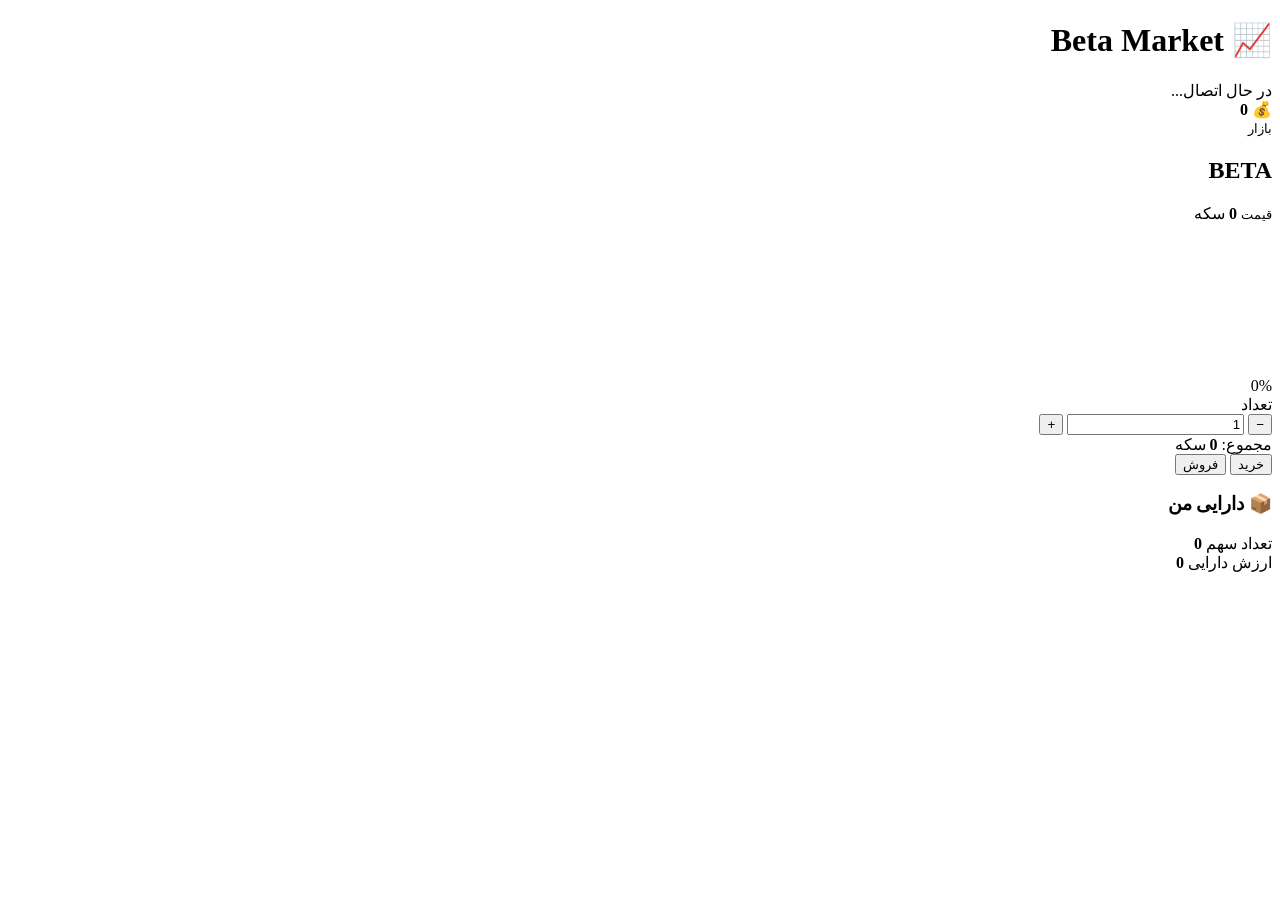
==== miniapp/index.html @ 1307c51a "Create miniapp/index.html" ====
<!DOCTYPE html>
<html lang="fa" dir="rtl">
<head>
    <meta charset="UTF-8">
    <meta
        name="viewport"
        content="width=device-width, initial-scale=1.0, maximum-scale=1.0, user-scalable=no"
    >

    <title>Beta Market</title>

    <link rel="stylesheet" href="style.css">

    <script src="https://telegram.org/js/telegram-web-app.js"></script>
</head>

<body>

<div class="app">

    <!-- HEADER -->
    <header>
        <div>
            <h1>📈 Beta Market</h1>
            <span id="status">در حال اتصال...</span>
        </div>

        <div class="wallet">
            <span>💰</span>
            <b id="coins">0</b>
        </div>
    </header>


    <!-- MARKET CARD -->
    <section class="market-card">

        <div class="market-top">

            <div>
                <small>بازار</small>
                <h2 id="stockName">BETA</h2>
            </div>

            <div class="price-box">
                <small>قیمت</small>
                <strong id="price">0</strong>
                <span>سکه</span>
            </div>

        </div>


        <!-- CHART -->
        <div class="chart-wrapper">
            <canvas id="chart"></canvas>
        </div>


        <div class="change" id="change">
            0%
        </div>

    </section>


    <!-- BUY / SELL -->
    <section class="trade-card">

        <label>
            تعداد
        </label>

        <div class="amount-row">

            <button onclick="changeAmount(-1)">−</button>

            <input
                id="amount"
                type="number"
                value="1"
                min="1"
            >

            <button onclick="changeAmount(1)">+</button>

        </div>


        <div class="total">
            مجموع:
            <b id="total">0</b>
            سکه
        </div>


        <div class="buttons">

            <button
                class="buy"
                onclick="buyStock()"
            >
                خرید
            </button>

            <button
                class="sell"
                onclick="sellStock()"
            >
                فروش
            </button>

        </div>

    </section>


    <!-- PORTFOLIO -->
    <section class="portfolio">

        <h3>📦 دارایی من</h3>

        <div class="portfolio-row">

            <span>تعداد سهم</span>

            <b id="shares">
                0
            </b>

        </div>

        <div class="portfolio-row">

            <span>ارزش دارایی</span>

            <b id="assetValue">
                0
            </b>

        </div>

    </section>


    <!-- ADMIN -->
    <section
        id="adminPanel"
        class="admin"
        style="display:none;"
    >

        <h3>👑 کنترل بازار</h3>


        <label>
            قیمت جدید
        </label>

        <input
            id="adminPrice"
            type="number"
            min="1"
            placeholder="مثلاً 1500"
        >

        <button onclick="setPrice()">
            تغییر قیمت
        </button>


        <hr>


        <label>
            حداقل تغییر درصدی
        </label>

        <input
            id="minChange"
            type="number"
            value="-10"
        >


        <label>
            حداکثر تغییر درصدی
        </label>

        <input
            id="maxChange"
            type="number"
            value="10"
        >


        <button onclick="setRandomSettings()">
            ذخیره تنظیمات رندوم
        </button>


        <button
            class="random-btn"
            onclick="randomUpdate()"
        >
            🎲 تغییر تصادفی قیمت
        </button>

    </section>

</div>


<div
    id="toast"
    class="toast"
></div>


<script src="app.js"></script>

</body>
</html>
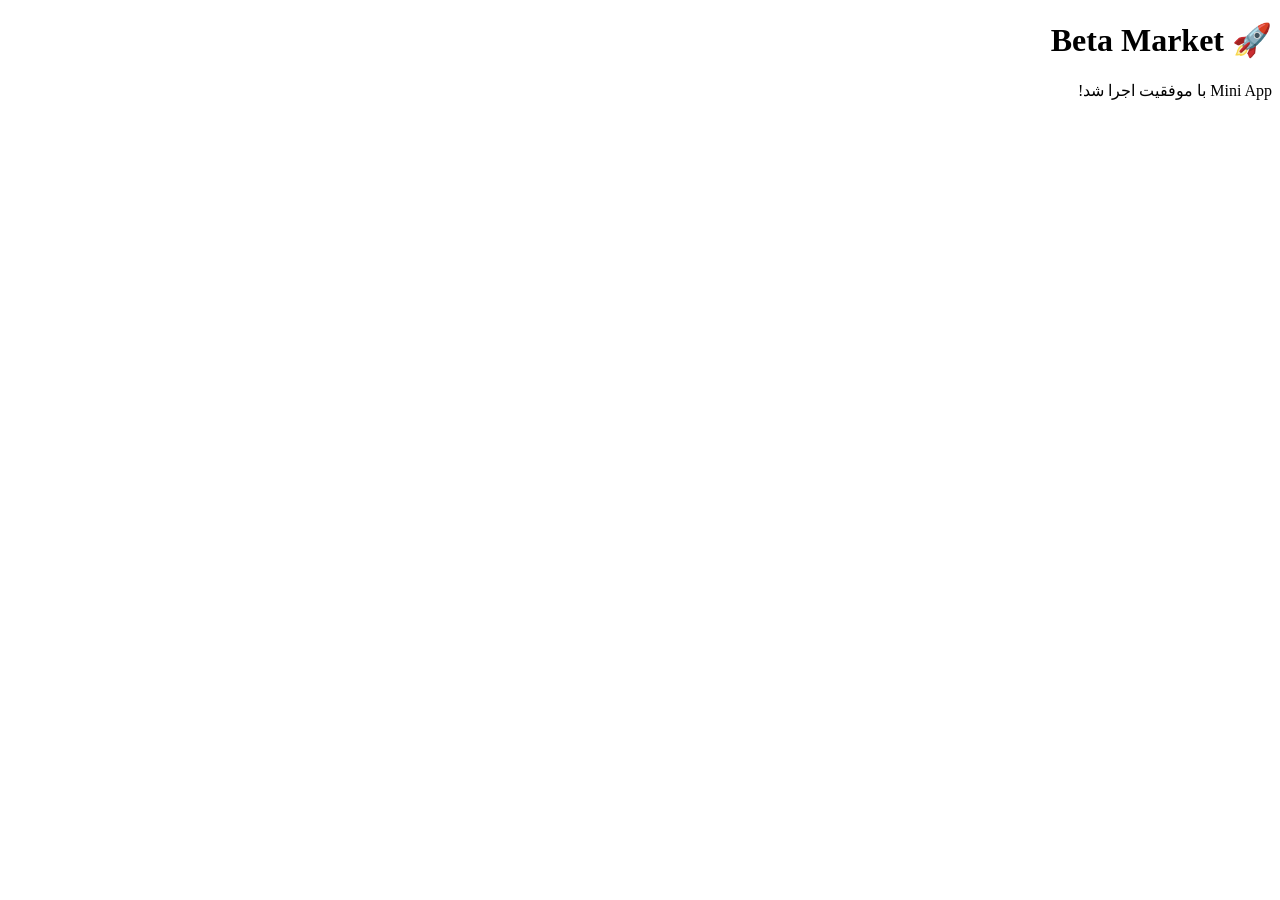
==== commit 0a130471: "Update index.html" ====
--- a/miniapp/index.html
+++ b/miniapp/index.html
@@ -2,222 +2,11 @@
 <html lang="fa" dir="rtl">
 <head>
     <meta charset="UTF-8">
-    <meta
-        name="viewport"
-        content="width=device-width, initial-scale=1.0, maximum-scale=1.0, user-scalable=no"
-    >
-
+    <meta name="viewport" content="width=device-width, initial-scale=1.0">
     <title>Beta Market</title>
-
-    <link rel="stylesheet" href="style.css">
-
-    <script src="https://telegram.org/js/telegram-web-app.js"></script>
 </head>
-
 <body>
-
-<div class="app">
-
-    <!-- HEADER -->
-    <header>
-        <div>
-            <h1>📈 Beta Market</h1>
-            <span id="status">در حال اتصال...</span>
-        </div>
-
-        <div class="wallet">
-            <span>💰</span>
-            <b id="coins">0</b>
-        </div>
-    </header>
-
-
-    <!-- MARKET CARD -->
-    <section class="market-card">
-
-        <div class="market-top">
-
-            <div>
-                <small>بازار</small>
-                <h2 id="stockName">BETA</h2>
-            </div>
-
-            <div class="price-box">
-                <small>قیمت</small>
-                <strong id="price">0</strong>
-                <span>سکه</span>
-            </div>
-
-        </div>
-
-
-        <!-- CHART -->
-        <div class="chart-wrapper">
-            <canvas id="chart"></canvas>
-        </div>
-
-
-        <div class="change" id="change">
-            0%
-        </div>
-
-    </section>
-
-
-    <!-- BUY / SELL -->
-    <section class="trade-card">
-
-        <label>
-            تعداد
-        </label>
-
-        <div class="amount-row">
-
-            <button onclick="changeAmount(-1)">−</button>
-
-            <input
-                id="amount"
-                type="number"
-                value="1"
-                min="1"
-            >
-
-            <button onclick="changeAmount(1)">+</button>
-
-        </div>
-
-
-        <div class="total">
-            مجموع:
-            <b id="total">0</b>
-            سکه
-        </div>
-
-
-        <div class="buttons">
-
-            <button
-                class="buy"
-                onclick="buyStock()"
-            >
-                خرید
-            </button>
-
-            <button
-                class="sell"
-                onclick="sellStock()"
-            >
-                فروش
-            </button>
-
-        </div>
-
-    </section>
-
-
-    <!-- PORTFOLIO -->
-    <section class="portfolio">
-
-        <h3>📦 دارایی من</h3>
-
-        <div class="portfolio-row">
-
-            <span>تعداد سهم</span>
-
-            <b id="shares">
-                0
-            </b>
-
-        </div>
-
-        <div class="portfolio-row">
-
-            <span>ارزش دارایی</span>
-
-            <b id="assetValue">
-                0
-            </b>
-
-        </div>
-
-    </section>
-
-
-    <!-- ADMIN -->
-    <section
-        id="adminPanel"
-        class="admin"
-        style="display:none;"
-    >
-
-        <h3>👑 کنترل بازار</h3>
-
-
-        <label>
-            قیمت جدید
-        </label>
-
-        <input
-            id="adminPrice"
-            type="number"
-            min="1"
-            placeholder="مثلاً 1500"
-        >
-
-        <button onclick="setPrice()">
-            تغییر قیمت
-        </button>
-
-
-        <hr>
-
-
-        <label>
-            حداقل تغییر درصدی
-        </label>
-
-        <input
-            id="minChange"
-            type="number"
-            value="-10"
-        >
-
-
-        <label>
-            حداکثر تغییر درصدی
-        </label>
-
-        <input
-            id="maxChange"
-            type="number"
-            value="10"
-        >
-
-
-        <button onclick="setRandomSettings()">
-            ذخیره تنظیمات رندوم
-        </button>
-
-
-        <button
-            class="random-btn"
-            onclick="randomUpdate()"
-        >
-            🎲 تغییر تصادفی قیمت
-        </button>
-
-    </section>
-
-</div>
-
-
-<div
-    id="toast"
-    class="toast"
-></div>
-
-
-<script src="app.js"></script>
-
+    <h1>🚀 Beta Market</h1>
+    <p>Mini App با موفقیت اجرا شد!</p>
 </body>
 </html>
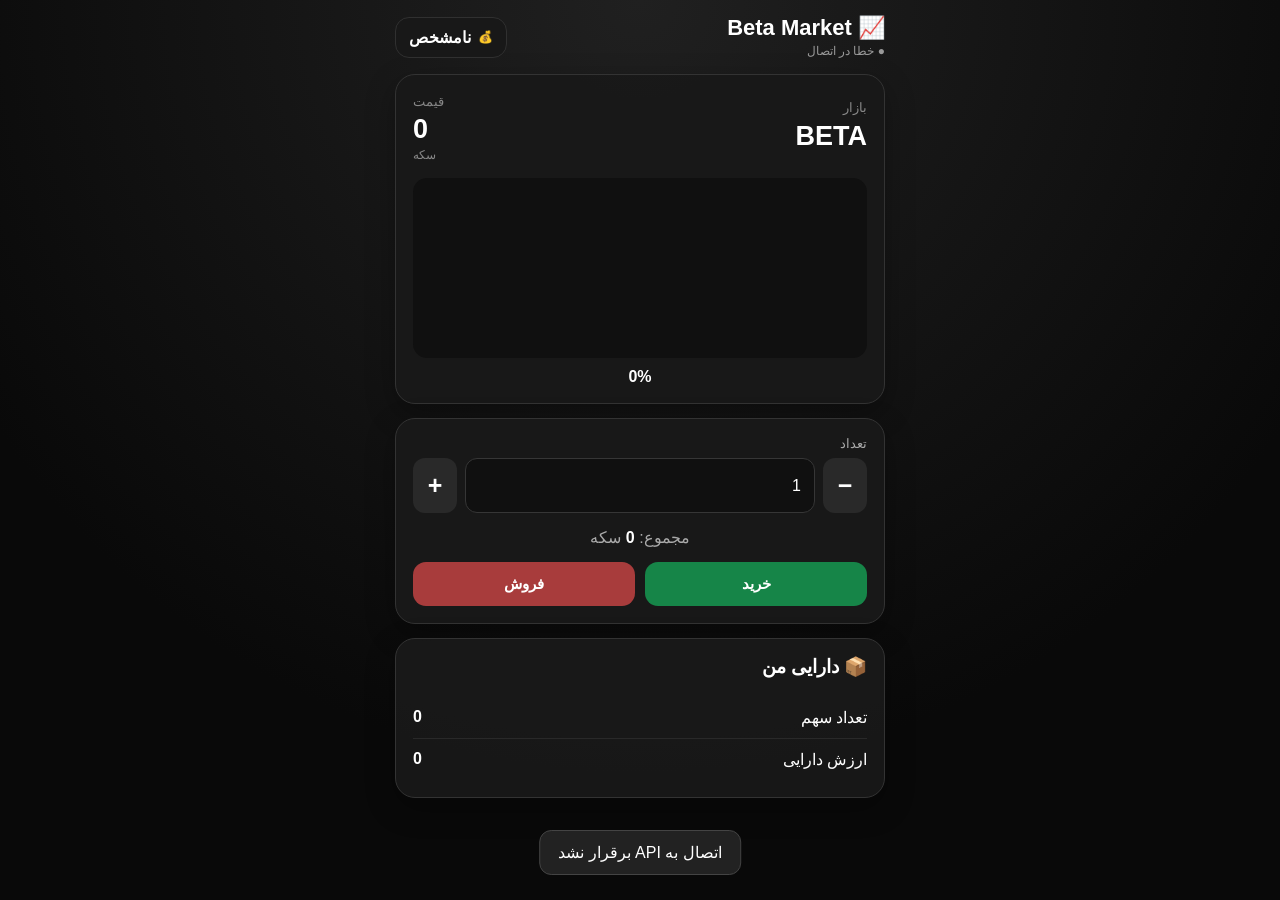
==== commit 692d28e7: "Update index.html" ====
--- a/miniapp/index.html
+++ b/miniapp/index.html
@@ -2,11 +2,222 @@
 <html lang="fa" dir="rtl">
 <head>
     <meta charset="UTF-8">
-    <meta name="viewport" content="width=device-width, initial-scale=1.0">
+    <meta
+        name="viewport"
+        content="width=device-width, initial-scale=1.0, maximum-scale=1.0, user-scalable=no"
+    >
+
     <title>Beta Market</title>
+
+    <link rel="stylesheet" href="style.css">
+
+    <script src="https://telegram.org/js/telegram-web-app.js"></script>
 </head>
+
 <body>
-    <h1>🚀 Beta Market</h1>
-    <p>Mini App با موفقیت اجرا شد!</p>
+
+<div class="app">
+
+    <!-- HEADER -->
+    <header>
+        <div>
+            <h1>📈 Beta Market</h1>
+            <span id="status">در حال اتصال...</span>
+        </div>
+
+        <div class="wallet">
+            <span>💰</span>
+            <b id="coins">0</b>
+        </div>
+    </header>
+
+
+    <!-- MARKET CARD -->
+    <section class="market-card">
+
+        <div class="market-top">
+
+            <div>
+                <small>بازار</small>
+                <h2 id="stockName">BETA</h2>
+            </div>
+
+            <div class="price-box">
+                <small>قیمت</small>
+                <strong id="price">0</strong>
+                <span>سکه</span>
+            </div>
+
+        </div>
+
+
+        <!-- CHART -->
+        <div class="chart-wrapper">
+            <canvas id="chart"></canvas>
+        </div>
+
+
+        <div class="change" id="change">
+            0%
+        </div>
+
+    </section>
+
+
+    <!-- BUY / SELL -->
+    <section class="trade-card">
+
+        <label>
+            تعداد
+        </label>
+
+        <div class="amount-row">
+
+            <button onclick="changeAmount(-1)">−</button>
+
+            <input
+                id="amount"
+                type="number"
+                value="1"
+                min="1"
+            >
+
+            <button onclick="changeAmount(1)">+</button>
+
+        </div>
+
+
+        <div class="total">
+            مجموع:
+            <b id="total">0</b>
+            سکه
+        </div>
+
+
+        <div class="buttons">
+
+            <button
+                class="buy"
+                onclick="buyStock()"
+            >
+                خرید
+            </button>
+
+            <button
+                class="sell"
+                onclick="sellStock()"
+            >
+                فروش
+            </button>
+
+        </div>
+
+    </section>
+
+
+    <!-- PORTFOLIO -->
+    <section class="portfolio">
+
+        <h3>📦 دارایی من</h3>
+
+        <div class="portfolio-row">
+
+            <span>تعداد سهم</span>
+
+            <b id="shares">
+                0
+            </b>
+
+        </div>
+
+        <div class="portfolio-row">
+
+            <span>ارزش دارایی</span>
+
+            <b id="assetValue">
+                0
+            </b>
+
+        </div>
+
+    </section>
+
+
+    <!-- ADMIN -->
+    <section
+        id="adminPanel"
+        class="admin"
+        style="display:none;"
+    >
+
+        <h3>👑 کنترل بازار</h3>
+
+
+        <label>
+            قیمت جدید
+        </label>
+
+        <input
+            id="adminPrice"
+            type="number"
+            min="1"
+            placeholder="مثلاً 1500"
+        >
+
+        <button onclick="setPrice()">
+            تغییر قیمت
+        </button>
+
+
+        <hr>
+
+
+        <label>
+            حداقل تغییر درصدی
+        </label>
+
+        <input
+            id="minChange"
+            type="number"
+            value="-10"
+        >
+
+
+        <label>
+            حداکثر تغییر درصدی
+        </label>
+
+        <input
+            id="maxChange"
+            type="number"
+            value="10"
+        >
+
+
+        <button onclick="setRandomSettings()">
+            ذخیره تنظیمات رندوم
+        </button>
+
+
+        <button
+            class="random-btn"
+            onclick="randomUpdate()"
+        >
+            🎲 تغییر تصادفی قیمت
+        </button>
+
+    </section>
+
+</div>
+
+
+<div
+    id="toast"
+    class="toast"
+></div>
+
+
+<script src="app.js"></script>
+
 </body>
 </html>
--- a/miniapp/style.css
+++ b/miniapp/style.css
@@ -0,0 +1,405 @@
+* {
+    box-sizing: border-box;
+    -webkit-tap-highlight-color: transparent;
+}
+
+body {
+    margin: 0;
+
+    background:
+        radial-gradient(
+            circle at top,
+            #202020,
+            #090909 70%
+        );
+
+    color: white;
+
+    font-family:
+        Arial,
+        Tahoma,
+        sans-serif;
+
+    min-height: 100vh;
+}
+
+
+.app {
+    width: 100%;
+    max-width: 520px;
+
+    margin: auto;
+
+    padding: 15px;
+}
+
+
+/* HEADER */
+
+header {
+    display: flex;
+
+    align-items: center;
+    justify-content: space-between;
+
+    margin-bottom: 15px;
+}
+
+
+h1 {
+    margin: 0;
+
+    font-size: 22px;
+}
+
+
+header span {
+    color: #999;
+
+    font-size: 12px;
+}
+
+
+.wallet {
+    background: #181818;
+
+    border: 1px solid #303030;
+
+    padding: 10px 13px;
+
+    border-radius: 14px;
+
+    display: flex;
+
+    gap: 7px;
+
+    align-items: center;
+}
+
+
+/* MARKET */
+
+.market-card,
+.trade-card,
+.portfolio,
+.admin {
+
+    background: rgba(25,25,25,.95);
+
+    border: 1px solid #333;
+
+    border-radius: 20px;
+
+    padding: 17px;
+
+    margin-bottom: 14px;
+
+    box-shadow:
+        0 10px 30px
+        rgba(0,0,0,.3);
+}
+
+
+.market-top {
+
+    display: flex;
+
+    justify-content: space-between;
+
+    align-items: center;
+}
+
+
+small {
+    color: #888;
+}
+
+
+h2 {
+    margin: 5px 0;
+
+    font-size: 27px;
+}
+
+
+.price-box {
+    text-align: left;
+}
+
+
+.price-box strong {
+
+    display: block;
+
+    font-size: 27px;
+
+    margin-top: 4px;
+}
+
+
+.price-box span {
+    color: #888;
+
+    font-size: 12px;
+}
+
+
+/* CHART */
+
+.chart-wrapper {
+
+    height: 180px;
+
+    margin-top: 15px;
+
+    background: #101010;
+
+    border-radius: 14px;
+
+    overflow: hidden;
+}
+
+
+canvas {
+
+    width: 100%;
+
+    height: 100%;
+}
+
+
+.change {
+
+    margin-top: 10px;
+
+    text-align: center;
+
+    font-weight: bold;
+}
+
+
+/* TRADE */
+
+label {
+
+    display: block;
+
+    margin-bottom: 7px;
+
+    color: #aaa;
+
+    font-size: 13px;
+}
+
+
+.amount-row {
+
+    display: flex;
+
+    gap: 8px;
+}
+
+
+.amount-row button {
+
+    width: 50px;
+
+    border: 0;
+
+    border-radius: 12px;
+
+    background: #292929;
+
+    color: white;
+
+    font-size: 25px;
+}
+
+
+input {
+
+    width: 100%;
+
+    border: 1px solid #363636;
+
+    background: #101010;
+
+    color: white;
+
+    padding: 13px;
+
+    border-radius: 12px;
+
+    outline: none;
+
+    font-size: 16px;
+}
+
+
+.total {
+
+    margin: 15px 0;
+
+    text-align: center;
+
+    color: #aaa;
+}
+
+
+.total b {
+    color: white;
+}
+
+
+.buttons {
+
+    display: grid;
+
+    grid-template-columns: 1fr 1fr;
+
+    gap: 10px;
+}
+
+
+button {
+
+    border: 0;
+
+    cursor: pointer;
+
+    color: white;
+
+    padding: 13px;
+
+    border-radius: 13px;
+
+    font-size: 15px;
+
+    font-weight: bold;
+
+    background: #303030;
+}
+
+
+.buy {
+    background: #168548;
+}
+
+
+.sell {
+    background: #a83c3c;
+}
+
+
+button:active {
+    transform: scale(.97);
+}
+
+
+/* PORTFOLIO */
+
+.portfolio h3,
+.admin h3 {
+
+    margin-top: 0;
+
+}
+
+
+.portfolio-row {
+
+    display: flex;
+
+    justify-content: space-between;
+
+    padding: 11px 0;
+
+    border-bottom: 1px solid #292929;
+}
+
+
+.portfolio-row:last-child {
+    border-bottom: 0;
+}
+
+
+/* ADMIN */
+
+.admin {
+
+    border-color: #755d20;
+}
+
+
+.admin input {
+
+    margin-bottom: 10px;
+}
+
+
+.admin button {
+
+    width: 100%;
+
+    margin-top: 7px;
+
+    background: #70551c;
+}
+
+
+.admin hr {
+
+    border: 0;
+
+    border-top: 1px solid #333;
+
+    margin: 18px 0;
+}
+
+
+.admin .random-btn {
+
+    background: #444;
+}
+
+
+/* TOAST */
+
+.toast {
+
+    position: fixed;
+
+    left: 50%;
+
+    bottom: 25px;
+
+    transform:
+        translateX(-50%)
+        translateY(20px);
+
+    background: #222;
+
+    border: 1px solid #444;
+
+    padding: 12px 18px;
+
+    border-radius: 12px;
+
+    opacity: 0;
+
+    pointer-events: none;
+
+    transition: .25s;
+
+    z-index: 999;
+}
+
+
+.toast.show {
+
+    opacity: 1;
+
+    transform:
+        translateX(-50%)
+        translateY(0);
+}
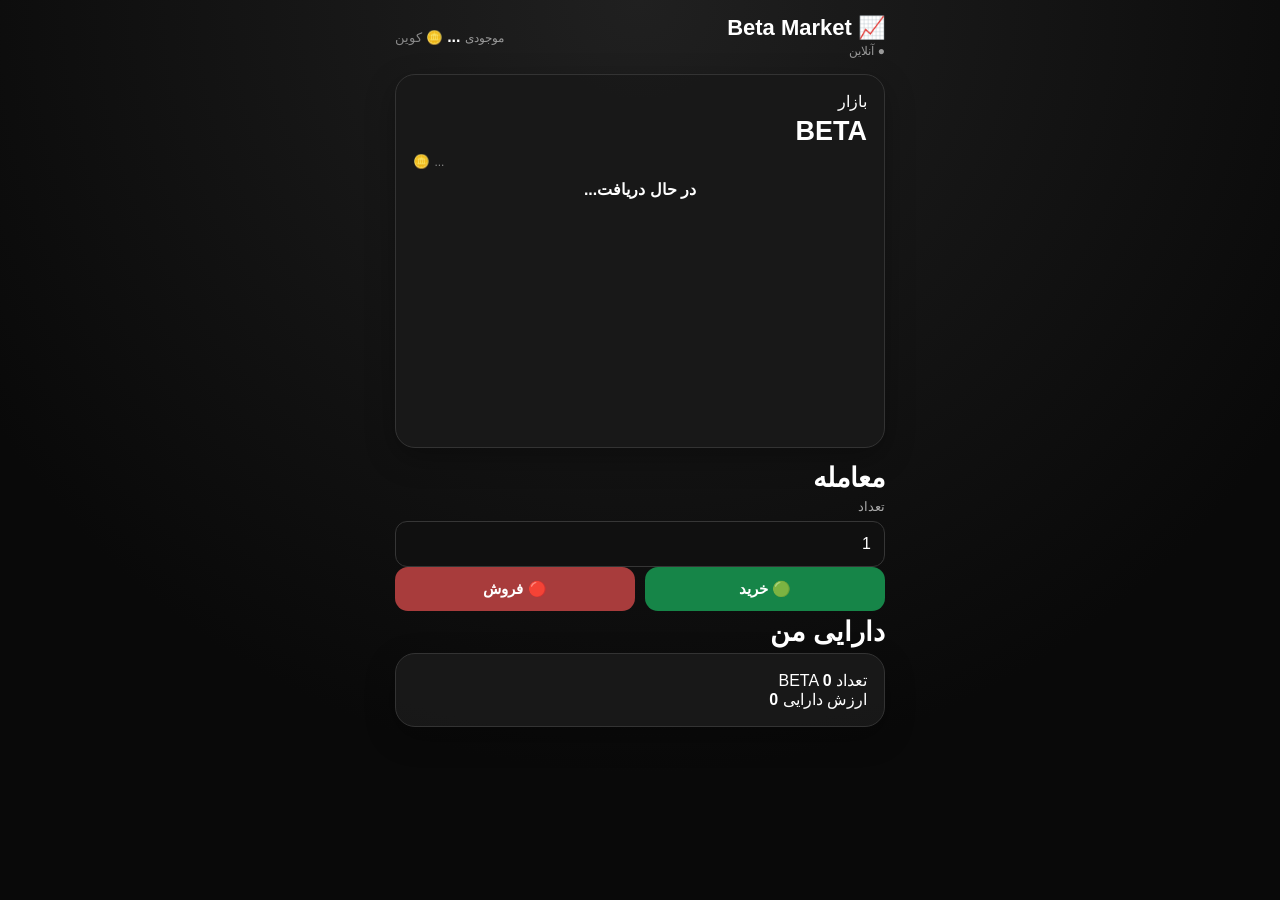
==== commit 420e9f85: "Update index.html" ====
--- a/miniapp/index.html
+++ b/miniapp/index.html
@@ -9,213 +9,173 @@
 
     <title>Beta Market</title>
 
+    <script src="https://telegram.org/js/telegram-web-app.js"></script>
+
     <link rel="stylesheet" href="style.css">
-
-    <script src="https://telegram.org/js/telegram-web-app.js"></script>
 </head>
 
 <body>
 
 <div class="app">
 
-    <!-- HEADER -->
-    <header>
+    <header class="topbar">
         <div>
             <h1>📈 Beta Market</h1>
-            <span id="status">در حال اتصال...</span>
+            <span class="status">● آنلاین</span>
         </div>
 
-        <div class="wallet">
-            <span>💰</span>
-            <b id="coins">0</b>
+        <div class="wallet-box">
+            <span>موجودی</span>
+            <strong id="wallet">...</strong>
+            <small>🪙 کوین</small>
         </div>
     </header>
 
 
-    <!-- MARKET CARD -->
-    <section class="market-card">
+    <main>
 
-        <div class="market-top">
+        <!-- MARKET -->
 
-            <div>
-                <small>بازار</small>
-                <h2 id="stockName">BETA</h2>
+        <section class="card market-card">
+
+            <div class="market-header">
+                <div>
+                    <span class="label">بازار</span>
+                    <h2 id="stockName">BETA</h2>
+                </div>
+
+                <div class="price-box">
+                    <span id="price">...</span>
+                    <small>🪙</small>
+                </div>
             </div>
 
-            <div class="price-box">
-                <small>قیمت</small>
-                <strong id="price">0</strong>
-                <span>سکه</span>
+            <div class="change" id="change">
+                در حال دریافت...
             </div>
 
-        </div>
+            <canvas id="chart"></canvas>
+
+        </section>
 
 
-        <!-- CHART -->
-        <div class="chart-wrapper">
-            <canvas id="chart"></canvas>
-        </div>
+        <!-- TRADE -->
+
+        <section class="card">
+
+            <h2>معامله</h2>
+
+            <div class="amount-box">
+                <label>تعداد</label>
+
+                <input
+                    id="amount"
+                    type="number"
+                    min="1"
+                    value="1"
+                    inputmode="numeric"
+                >
+            </div>
+
+            <div class="buttons">
+
+                <button
+                    id="buyBtn"
+                    class="buy"
+                    onclick="buyStock()"
+                >
+                    🟢 خرید
+                </button>
+
+                <button
+                    id="sellBtn"
+                    class="sell"
+                    onclick="sellStock()"
+                >
+                    🔴 فروش
+                </button>
+
+            </div>
+
+        </section>
 
 
-        <div class="change" id="change">
-            0%
-        </div>
+        <!-- PORTFOLIO -->
 
-    </section>
+        <section class="card">
+
+            <h2>دارایی من</h2>
+
+            <div class="portfolio">
+
+                <div>
+                    <span>تعداد BETA</span>
+                    <strong id="shares">0</strong>
+                </div>
+
+                <div>
+                    <span>ارزش دارایی</span>
+                    <strong id="portfolioValue">0</strong>
+                </div>
+
+            </div>
+
+        </section>
 
 
-    <!-- BUY / SELL -->
-    <section class="trade-card">
+        <!-- ADMIN -->
 
-        <label>
-            تعداد
-        </label>
+        <section
+            id="adminPanel"
+            class="card admin"
+            style="display:none;"
+        >
 
-        <div class="amount-row">
+            <h2>⚙️ پنل مدیریت</h2>
 
-            <button onclick="changeAmount(-1)">−</button>
+            <label>قیمت جدید</label>
 
             <input
-                id="amount"
+                id="adminPrice"
                 type="number"
-                value="1"
                 min="1"
             >
 
-            <button onclick="changeAmount(1)">+</button>
-
-        </div>
+            <button onclick="changePrice()">
+                تغییر قیمت
+            </button>
 
 
-        <div class="total">
-            مجموع:
-            <b id="total">0</b>
-            سکه
-        </div>
+            <hr>
 
+            <label>حداقل تغییر درصد</label>
 
-        <div class="buttons">
+            <input
+                id="minChange"
+                type="number"
+                value="-10"
+            >
 
-            <button
-                class="buy"
-                onclick="buyStock()"
+            <label>حداکثر تغییر درصد</label>
+
+            <input
+                id="maxChange"
+                type="number"
+                value="10"
             >
-                خرید
+
+            <button onclick="changeRandomSettings()">
+                ذخیره تنظیمات
             </button>
 
-            <button
-                class="sell"
-                onclick="sellStock()"
-            >
-                فروش
-            </button>
+        </section>
 
-        </div>
-
-    </section>
-
-
-    <!-- PORTFOLIO -->
-    <section class="portfolio">
-
-        <h3>📦 دارایی من</h3>
-
-        <div class="portfolio-row">
-
-            <span>تعداد سهم</span>
-
-            <b id="shares">
-                0
-            </b>
-
-        </div>
-
-        <div class="portfolio-row">
-
-            <span>ارزش دارایی</span>
-
-            <b id="assetValue">
-                0
-            </b>
-
-        </div>
-
-    </section>
-
-
-    <!-- ADMIN -->
-    <section
-        id="adminPanel"
-        class="admin"
-        style="display:none;"
-    >
-
-        <h3>👑 کنترل بازار</h3>
-
-
-        <label>
-            قیمت جدید
-        </label>
-
-        <input
-            id="adminPrice"
-            type="number"
-            min="1"
-            placeholder="مثلاً 1500"
-        >
-
-        <button onclick="setPrice()">
-            تغییر قیمت
-        </button>
-
-
-        <hr>
-
-
-        <label>
-            حداقل تغییر درصدی
-        </label>
-
-        <input
-            id="minChange"
-            type="number"
-            value="-10"
-        >
-
-
-        <label>
-            حداکثر تغییر درصدی
-        </label>
-
-        <input
-            id="maxChange"
-            type="number"
-            value="10"
-        >
-
-
-        <button onclick="setRandomSettings()">
-            ذخیره تنظیمات رندوم
-        </button>
-
-
-        <button
-            class="random-btn"
-            onclick="randomUpdate()"
-        >
-            🎲 تغییر تصادفی قیمت
-        </button>
-
-    </section>
+    </main>
 
 </div>
 
 
-<div
-    id="toast"
-    class="toast"
-></div>
-
+<div id="toast"></div>
 
 <script src="app.js"></script>
 
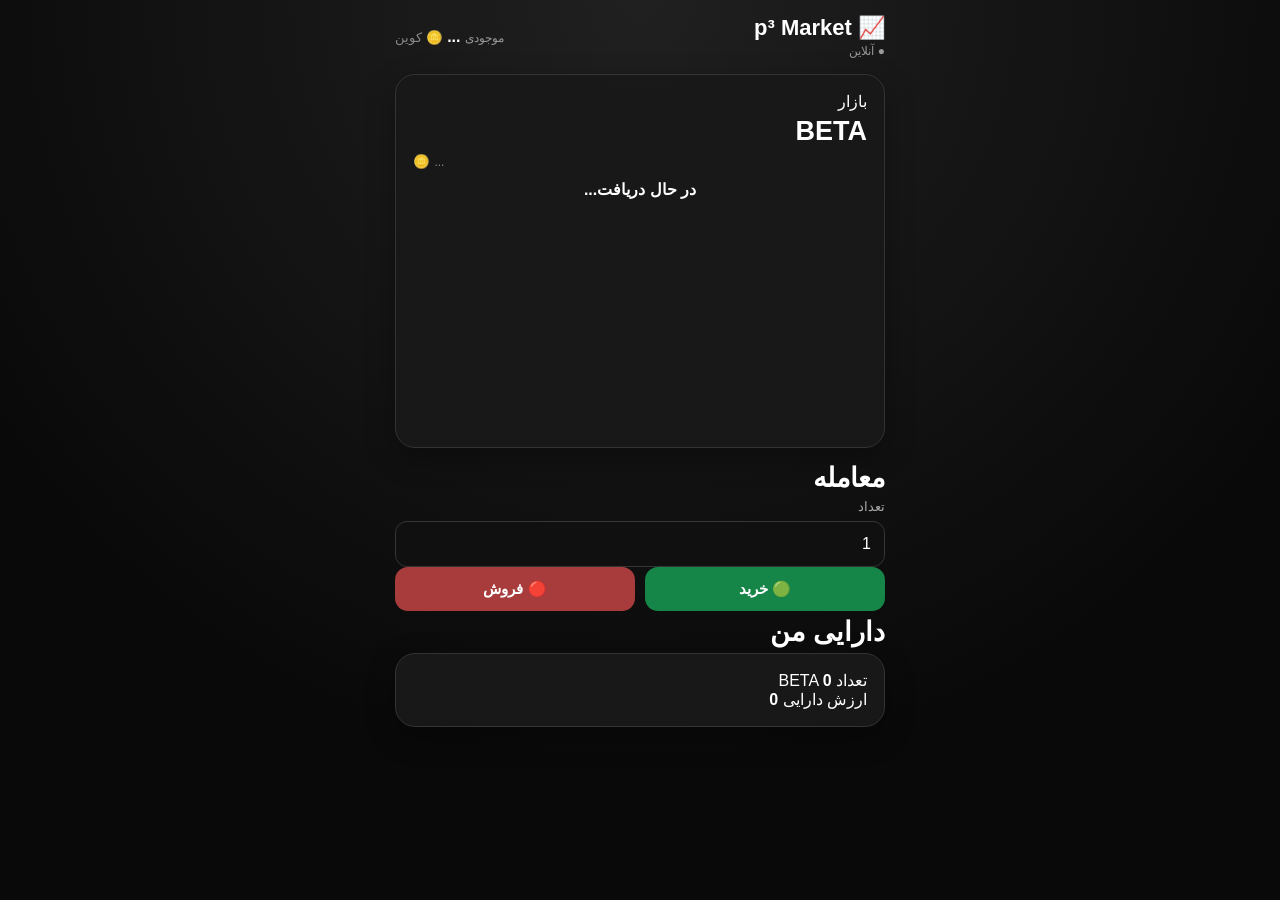
==== commit d4c4696a: "Update index.html" ====
--- a/miniapp/index.html
+++ b/miniapp/index.html
@@ -7,7 +7,7 @@
         content="width=device-width, initial-scale=1.0, maximum-scale=1.0, user-scalable=no"
     >
 
-    <title>Beta Market</title>
+    <title>papt pipt poptMarket</title>
 
     <script src="https://telegram.org/js/telegram-web-app.js"></script>
 
@@ -20,7 +20,7 @@
 
     <header class="topbar">
         <div>
-            <h1>📈 Beta Market</h1>
+            <h1>📈 p³ Market</h1>
             <span class="status">● آنلاین</span>
         </div>
 
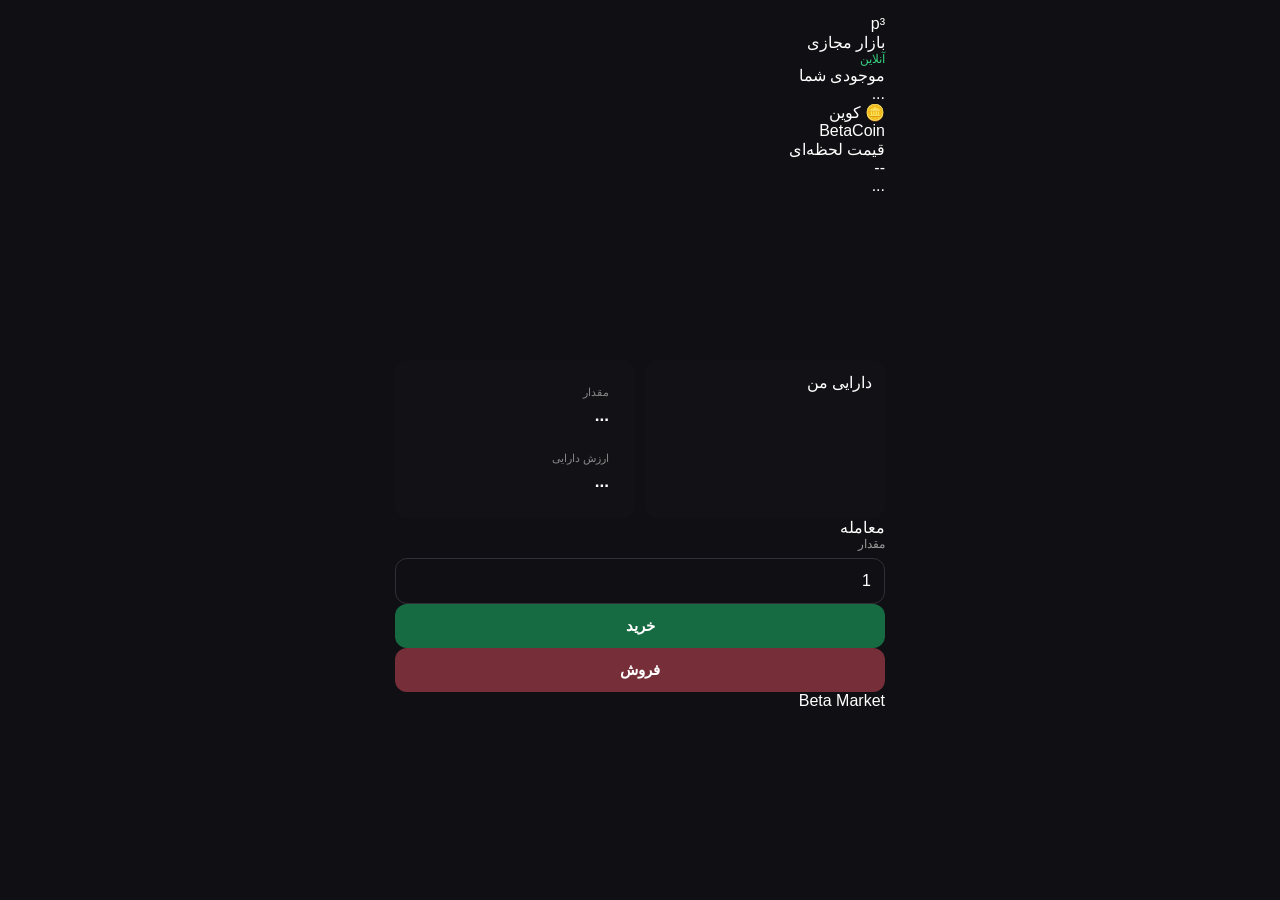
==== commit eecfa7de: "Update index.html" ====
--- a/miniapp/index.html
+++ b/miniapp/index.html
@@ -1,13 +1,15 @@
 <!DOCTYPE html>
 <html lang="fa" dir="rtl">
+
 <head>
     <meta charset="UTF-8">
+
     <meta
         name="viewport"
         content="width=device-width, initial-scale=1.0, maximum-scale=1.0, user-scalable=no"
     >
 
-    <title>papt pipt poptMarket</title>
+    <title>pupt pipt poptMarket</title>
 
     <script src="https://telegram.org/js/telegram-web-app.js"></script>
 
@@ -18,164 +20,267 @@
 
 <div class="app">
 
-    <header class="topbar">
+    <!-- HEADER -->
+
+    <header class="header">
+
         <div>
-            <h1>📈 p³ Market</h1>
-            <span class="status">● آنلاین</span>
-        </div>
-
-        <div class="wallet-box">
-            <span>موجودی</span>
-            <strong id="wallet">...</strong>
-            <small>🪙 کوین</small>
-        </div>
+            <div class="logo">p³</div>
+            <div class="subtitle">بازار مجازی</div>
+        </div>
+
+        <div class="status">
+            <span></span>
+            آنلاین
+        </div>
+
     </header>
 
 
-    <main>
-
-        <!-- MARKET -->
-
-        <section class="card market-card">
-
-            <div class="market-header">
-                <div>
-                    <span class="label">بازار</span>
-                    <h2 id="stockName">BETA</h2>
+    <!-- WALLET -->
+
+    <section class="wallet-card">
+
+        <div class="wallet-title">
+            موجودی شما
+        </div>
+
+        <div class="wallet-value">
+            <span id="wallet">...</span>
+        </div>
+
+        <div class="coin-label">
+            🪙 کوین
+        </div>
+
+    </section>
+
+
+    <!-- MARKET -->
+
+    <section class="market-card">
+
+        <div class="market-top">
+
+            <div>
+                <div class="market-name" id="marketName">
+                    BetaCoin
                 </div>
 
-                <div class="price-box">
-                    <span id="price">...</span>
-                    <small>🪙</small>
+                <div class="market-desc">
+                    قیمت لحظه‌ای
                 </div>
             </div>
 
-            <div class="change" id="change">
-                در حال دریافت...
-            </div>
-
-            <canvas id="chart"></canvas>
-
-        </section>
-
-
-        <!-- TRADE -->
-
-        <section class="card">
-
-            <h2>معامله</h2>
-
-            <div class="amount-box">
-                <label>تعداد</label>
+            <div
+                class="market-change"
+                id="marketChange"
+            >
+                --
+            </div>
+
+        </div>
+
+
+        <div
+            class="price"
+            id="price"
+        >
+            ...
+        </div>
+
+
+        <div class="chart">
+
+            <canvas
+                id="chart"
+                width="700"
+                height="250"
+            ></canvas>
+
+        </div>
+
+    </section>
+
+
+    <!-- PORTFOLIO -->
+
+    <section class="portfolio">
+
+        <div class="section-title">
+            دارایی من
+        </div>
+
+        <div class="portfolio-grid">
+
+            <div class="info-box">
+
+                <span>
+                    مقدار
+                </span>
+
+                <strong id="holding">
+                    ...
+                </strong>
+
+            </div>
+
+
+            <div class="info-box">
+
+                <span>
+                    ارزش دارایی
+                </span>
+
+                <strong id="holdingValue">
+                    ...
+                </strong>
+
+            </div>
+
+        </div>
+
+    </section>
+
+
+    <!-- TRADE -->
+
+    <section class="trade">
+
+        <div class="section-title">
+            معامله
+        </div>
+
+
+        <div class="amount-box">
+
+            <label>
+                مقدار
+            </label>
+
+            <input
+                id="amount"
+                type="number"
+                min="0.01"
+                step="0.01"
+                value="1"
+                placeholder="مثلاً 1"
+            >
+
+        </div>
+
+
+        <div class="trade-buttons">
+
+            <button
+                id="buyBtn"
+                class="buy"
+            >
+                خرید
+            </button>
+
+            <button
+                id="sellBtn"
+                class="sell"
+            >
+                فروش
+            </button>
+
+        </div>
+
+    </section>
+
+
+    <!-- ADMIN -->
+
+    <section
+        id="adminPanel"
+        class="admin"
+        style="display:none;"
+    >
+
+        <div class="section-title">
+            پنل مدیریت
+        </div>
+
+
+        <div class="admin-box">
+
+            <label>
+                قیمت جدید
+            </label>
+
+            <input
+                id="adminPrice"
+                type="number"
+                min="0.01"
+                step="0.01"
+            >
+
+            <button id="setPriceBtn">
+                تغییر قیمت
+            </button>
+
+        </div>
+
+
+        <div class="admin-box">
+
+            <label>
+                حداقل تغییر درصدی
+            </label>
+
+            <input
+                id="minChange"
+                type="number"
+                value="-5"
+            >
+
+            <label>
+                حداکثر تغییر درصدی
+            </label>
+
+            <input
+                id="maxChange"
+                type="number"
+                value="5"
+            >
+
+            <label class="switch-row">
+
+                <span>
+                    تغییر خودکار
+                </span>
 
                 <input
-                    id="amount"
-                    type="number"
-                    min="1"
-                    value="1"
-                    inputmode="numeric"
+                    id="autoChange"
+                    type="checkbox"
+                    checked
                 >
-            </div>
-
-            <div class="buttons">
-
-                <button
-                    id="buyBtn"
-                    class="buy"
-                    onclick="buyStock()"
-                >
-                    🟢 خرید
-                </button>
-
-                <button
-                    id="sellBtn"
-                    class="sell"
-                    onclick="sellStock()"
-                >
-                    🔴 فروش
-                </button>
-
-            </div>
-
-        </section>
-
-
-        <!-- PORTFOLIO -->
-
-        <section class="card">
-
-            <h2>دارایی من</h2>
-
-            <div class="portfolio">
-
-                <div>
-                    <span>تعداد BETA</span>
-                    <strong id="shares">0</strong>
-                </div>
-
-                <div>
-                    <span>ارزش دارایی</span>
-                    <strong id="portfolioValue">0</strong>
-                </div>
-
-            </div>
-
-        </section>
-
-
-        <!-- ADMIN -->
-
-        <section
-            id="adminPanel"
-            class="card admin"
-            style="display:none;"
-        >
-
-            <h2>⚙️ پنل مدیریت</h2>
-
-            <label>قیمت جدید</label>
-
-            <input
-                id="adminPrice"
-                type="number"
-                min="1"
-            >
-
-            <button onclick="changePrice()">
-                تغییر قیمت
-            </button>
-
-
-            <hr>
-
-            <label>حداقل تغییر درصد</label>
-
-            <input
-                id="minChange"
-                type="number"
-                value="-10"
-            >
-
-            <label>حداکثر تغییر درصد</label>
-
-            <input
-                id="maxChange"
-                type="number"
-                value="10"
-            >
-
-            <button onclick="changeRandomSettings()">
+
+            </label>
+
+            <button id="saveSettingsBtn">
                 ذخیره تنظیمات
             </button>
 
-        </section>
-
-    </main>
+        </div>
+
+    </section>
+
+
+    <div
+        id="message"
+        class="message"
+    ></div>
+
+
+    <footer>
+        Beta Market
+    </footer>
 
 </div>
 
-
-<div id="toast"></div>
 
 <script src="app.js"></script>
 
--- a/miniapp/style.css
+++ b/miniapp/style.css
@@ -3,403 +3,239 @@
     -webkit-tap-highlight-color: transparent;
 }
 
+html,
 body {
     margin: 0;
-
-    background:
-        radial-gradient(
-            circle at top,
-            #202020,
-            #090909 70%
-        );
-
-    color: white;
-
-    font-family:
-        Arial,
-        Tahoma,
-        sans-serif;
-
-    min-height: 100vh;
-}
-
+    padding: 0;
+    width: 100%;
+    min-height: 100%;
+    font-family: Tahoma, Arial, sans-serif;
+    background: #101014;
+    color: white;
+}
+
+body {
+    padding-bottom: 30px;
+}
 
 .app {
     width: 100%;
     max-width: 520px;
-
     margin: auto;
-
     padding: 15px;
 }
 
-
-/* HEADER */
-
-header {
+.topbar {
     display: flex;
-
+    justify-content: space-between;
     align-items: center;
+    gap: 12px;
+    margin-bottom: 15px;
+}
+
+.topbar h1 {
+    margin: 0 0 6px;
+    font-size: 22px;
+}
+
+.status {
+    color: #35d07f;
+    font-size: 12px;
+}
+
+.wallet-box {
+    min-width: 105px;
+    padding: 10px;
+    border-radius: 14px;
+    background: #19191f;
+    border: 1px solid #292931;
+    text-align: center;
+}
+
+.wallet-box span {
+    display: block;
+    color: #999;
+    font-size: 11px;
+}
+
+.wallet-box strong {
+    display: block;
+    margin-top: 3px;
+    font-size: 18px;
+}
+
+.wallet-box small {
+    color: #888;
+    font-size: 10px;
+}
+
+.card {
+    background: #18181d;
+    border: 1px solid #292930;
+    border-radius: 18px;
+    padding: 17px;
+    margin-bottom: 14px;
+    box-shadow: 0 8px 25px rgba(0, 0, 0, .18);
+}
+
+.card h2 {
+    margin: 0 0 15px;
+    font-size: 18px;
+}
+
+.market-header {
+    display: flex;
     justify-content: space-between;
-
-    margin-bottom: 15px;
-}
-
-
-h1 {
-    margin: 0;
-
-    font-size: 22px;
-}
-
-
-header span {
-    color: #999;
-
-    font-size: 12px;
-}
-
-
-.wallet {
-    background: #181818;
-
-    border: 1px solid #303030;
-
-    padding: 10px 13px;
-
-    border-radius: 14px;
-
-    display: flex;
-
-    gap: 7px;
-
     align-items: center;
 }
 
-
-/* MARKET */
-
-.market-card,
-.trade-card,
-.portfolio,
-.admin {
-
-    background: rgba(25,25,25,.95);
-
-    border: 1px solid #333;
-
-    border-radius: 20px;
-
-    padding: 17px;
-
-    margin-bottom: 14px;
-
-    box-shadow:
-        0 10px 30px
-        rgba(0,0,0,.3);
-}
-
-
-.market-top {
-
-    display: flex;
-
-    justify-content: space-between;
-
-    align-items: center;
-}
-
-
-small {
+.label {
     color: #888;
-}
-
-
-h2 {
-    margin: 5px 0;
-
-    font-size: 27px;
-}
-
+    font-size: 12px;
+}
+
+.market-header h2 {
+    margin: 5px 0 0;
+    font-size: 25px;
+}
 
 .price-box {
     text-align: left;
 }
 
-
-.price-box strong {
-
-    display: block;
-
+.price-box span {
     font-size: 27px;
-
-    margin-top: 4px;
-}
-
-
-.price-box span {
-    color: #888;
-
-    font-size: 12px;
-}
-
-
-/* CHART */
-
-.chart-wrapper {
-
-    height: 180px;
-
+    font-weight: bold;
+}
+
+.price-box small {
+    color: #999;
+}
+
+.change {
+    display: inline-block;
+    margin-top: 8px;
+    padding: 5px 9px;
+    border-radius: 8px;
+    background: #25252c;
+    color: #aaa;
+    font-size: 12px;
+}
+
+#chart {
+    width: 100%;
+    height: 150px;
     margin-top: 15px;
-
-    background: #101010;
-
-    border-radius: 14px;
-
-    overflow: hidden;
-}
-
-
-canvas {
-
-    width: 100%;
-
-    height: 100%;
-}
-
-
-.change {
-
-    margin-top: 10px;
-
-    text-align: center;
-
+    display: block;
+}
+
+.amount-box label,
+.admin label {
+    display: block;
+    color: #999;
+    font-size: 12px;
+    margin-bottom: 7px;
+}
+
+input {
+    width: 100%;
+    border: 1px solid #303038;
+    background: #101014;
+    color: white;
+    border-radius: 12px;
+    padding: 13px;
+    font-size: 16px;
+    outline: none;
+}
+
+input:focus {
+    border-color: #666;
+}
+
+.buttons {
+    display: flex;
+    gap: 10px;
+    margin-top: 12px;
+}
+
+button {
+    width: 100%;
+    border: 0;
+    border-radius: 12px;
+    padding: 13px;
+    color: white;
+    font-size: 15px;
     font-weight: bold;
-}
-
-
-/* TRADE */
-
-label {
-
-    display: block;
-
-    margin-bottom: 7px;
-
-    color: #aaa;
-
-    font-size: 13px;
-}
-
-
-.amount-row {
-
-    display: flex;
-
-    gap: 8px;
-}
-
-
-.amount-row button {
-
-    width: 50px;
-
-    border: 0;
-
-    border-radius: 12px;
-
-    background: #292929;
-
-    color: white;
-
-    font-size: 25px;
-}
-
-
-input {
-
-    width: 100%;
-
-    border: 1px solid #363636;
-
-    background: #101010;
-
-    color: white;
-
-    padding: 13px;
-
-    border-radius: 12px;
-
-    outline: none;
-
-    font-size: 16px;
-}
-
-
-.total {
-
-    margin: 15px 0;
-
-    text-align: center;
-
-    color: #aaa;
-}
-
-
-.total b {
-    color: white;
-}
-
-
-.buttons {
-
-    display: grid;
-
-    grid-template-columns: 1fr 1fr;
-
-    gap: 10px;
-}
-
-
-button {
-
-    border: 0;
-
     cursor: pointer;
-
-    color: white;
-
-    padding: 13px;
-
-    border-radius: 13px;
-
-    font-size: 15px;
-
-    font-weight: bold;
-
-    background: #303030;
-}
-
-
-.buy {
-    background: #168548;
-}
-
-
-.sell {
-    background: #a83c3c;
-}
-
+}
 
 button:active {
     transform: scale(.97);
 }
 
-
-/* PORTFOLIO */
-
-.portfolio h3,
-.admin h3 {
-
-    margin-top: 0;
-
-}
-
-
-.portfolio-row {
-
-    display: flex;
-
-    justify-content: space-between;
-
-    padding: 11px 0;
-
-    border-bottom: 1px solid #292929;
-}
-
-
-.portfolio-row:last-child {
-    border-bottom: 0;
-}
-
-
-/* ADMIN */
+.buy {
+    background: #176b43;
+}
+
+.sell {
+    background: #762f38;
+}
+
+.portfolio {
+    display: grid;
+    grid-template-columns: 1fr 1fr;
+    gap: 10px;
+}
+
+.portfolio div {
+    background: #111116;
+    border-radius: 12px;
+    padding: 13px;
+}
+
+.portfolio span {
+    display: block;
+    color: #888;
+    font-size: 11px;
+    margin-bottom: 7px;
+}
+
+.portfolio strong {
+    font-size: 17px;
+}
 
 .admin {
-
-    border-color: #755d20;
-}
-
-
-.admin input {
-
-    margin-bottom: 10px;
-}
-
+    border-color: #67501b;
+}
 
 .admin button {
-
-    width: 100%;
-
-    margin-top: 7px;
-
-    background: #70551c;
-}
-
+    margin-top: 10px;
+    background: #76591a;
+}
 
 .admin hr {
-
     border: 0;
-
-    border-top: 1px solid #333;
-
+    border-top: 1px solid #292930;
     margin: 18px 0;
 }
 
-
-.admin .random-btn {
-
-    background: #444;
-}
-
-
-/* TOAST */
-
-.toast {
-
+#toast {
     position: fixed;
-
     left: 50%;
-
     bottom: 25px;
-
-    transform:
-        translateX(-50%)
-        translateY(20px);
-
-    background: #222;
-
-    border: 1px solid #444;
-
-    padding: 12px 18px;
-
-    border-radius: 12px;
-
+    transform: translateX(-50%) translateY(20px);
+    background: #25252b;
+    color: white;
+    padding: 11px 16px;
+    border-radius: 12px;
     opacity: 0;
-
     pointer-events: none;
-
     transition: .25s;
-
-    z-index: 999;
-}
-
-
-.toast.show {
-
+    font-size: 13px;
+    z-index: 100;
+}
+
+#toast.show {
     opacity: 1;
-
-    transform:
-        translateX(-50%)
-        translateY(0);
+    transform: translateX(-50%) translateY(0);
 }
